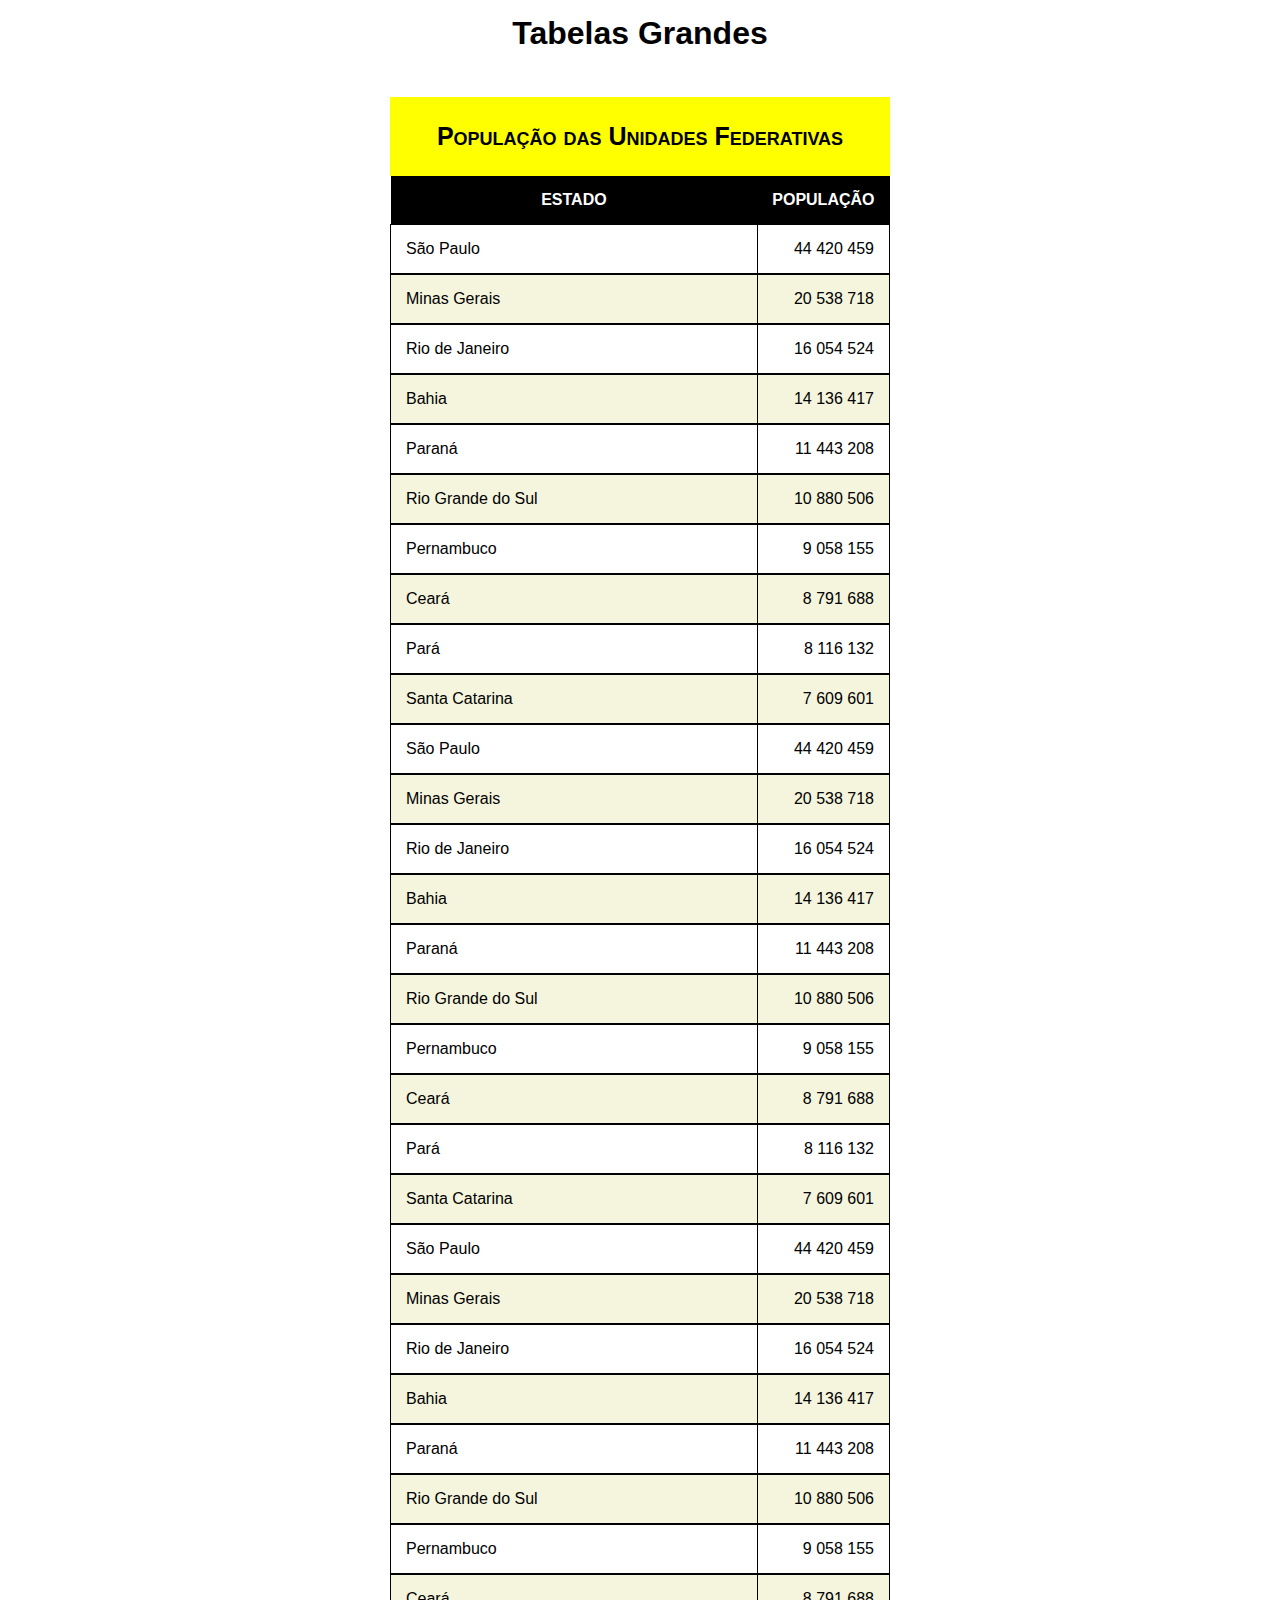
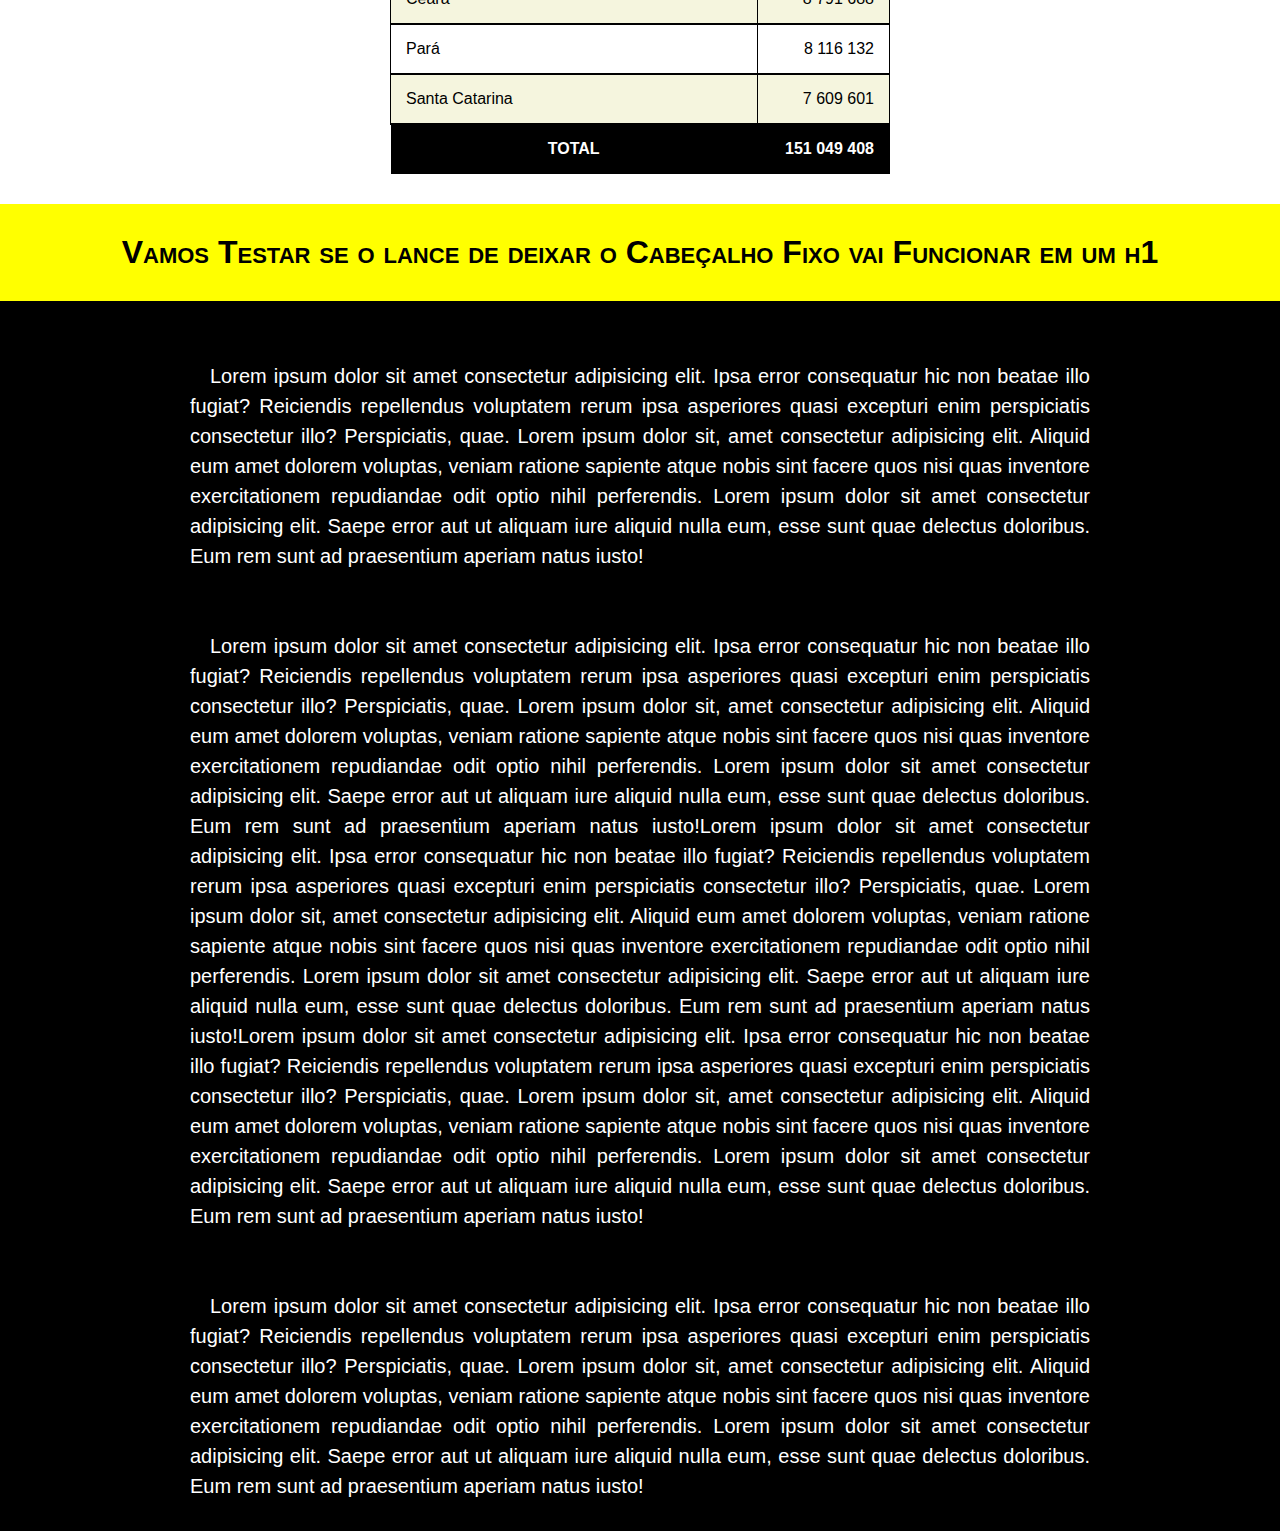
==== index.html @ c560926e "indez e css" ====
<!DOCTYPE html>
<html lang="pt-br">
<head>
    <meta charset="UTF-8">
    <meta name="viewport" content="width=device-width, initial-scale=1.0">
    <title>Tablelas</title>
    <style>

        *{
            font-family: Arial, Helvetica, sans-serif;
            margin: auto;
        }

        section#tabela{
            background-image: url(https://s2.glbimg.com/WSPZY3XuAwvqcjfoocb9rmA-zh0=/620x300/e.glbimg.com/og/ed/f/original/2019/06/26/populalcao.jpg);
            background-size: cover;
            background-attachment: fixed;
            padding-bottom: 30px;
        }

        section#h1fixo{
            background-color: black;
            color: white;
            position: relative;
        }

        section#h1fixo > h1{
            background-color: yellow;
            color: black;
            padding: 30px;
            position: sticky;
            top: 0px;
            font-variant: small-caps;
        }

        h1{
            text-align:center;
            padding: 15px;
            background-color: white;
            margin-bottom: 30px;
        }

        table{
            width: 500px;
            border-collapse: collapse;
            position: relative;
        
        }

        caption{
            background-color: yellow;
            color:black;
            font-size: 25px;
            text-align: center;
            padding: 25px;
            font-weight: bold;
            font-variant: small-caps;
        }

        thead > tr >th{
            position: sticky;
            top: -1px;
            background-color: black;
        }

        th, tfoot{
            width: 600px;
            border-collapse: collapse;
            background-color: black;
            color: white;
            font-weight: bold;
            text-transform:uppercase;
            padding: 15px;
        }

        /* tbody > tr:nth-child(odd) Impar
                               (even) Par
           tbody > tr:nth-child(2n) de 2 em 2
                               (3n) de 3 em 3 ...etc
        */

        /* COMENTÁRIO EM CSS */
 
        tbody > tr:nth-child(even) {
            background-color: rgba(245, 245, 220, 0.958);
            border-top: 2px solid;
            border-bottom: 2px solid;
        }

        tbody > tr:nth-child(odd){
            background-color: rgba(255, 255, 255, 0.949);
        }

        td{
            border: 1px solid black;
            padding: 15px;
        }
 
        .number{
            text-align: right;
            width: 10%;
        }

        p{
            font-size: 20px;
            width: 900px;
            line-height: 1.5em;
            padding: 30px 0;
            text-align: justify;
            text-indent: 20px;
        }
    
    </style>

</head>

<body>

    <section id="tabela">
        <h1>Tabelas Grandes</h1>
        <table>
            <!--COMENTÁRIO EM HTML-->
            <caption> População das Unidades Federativas</caption> <!--Legenda da table e a primeira da hierarquia-->
            <thead>
                <tr>
                    <th>Estado</th>
                    <th>População</th>
                </tr>
            </thead>
        
            <tbody>
                <tr>
                    <td>São Paulo</td>
                    <td class="number">44 420 459</td>
                </tr>
        
                <tr>
                    <td>Minas Gerais</td>
                    <td class="number">20 538 718</td>
                </tr>
                <tr>
                    <td>Rio de Janeiro</td>
                    <td class="number">16 054 524</td>
                </tr>
                <tr>
                    <td>Bahia</td>
                    <td class="number">14 136 417</td>
                </tr>
        
                <tr>
                    <td>Paraná</td>
                    <td class="number">11 443 208</td>
                </tr>
        
                <tr>
                    <td>Rio Grande do Sul</td>
                    <td class="number">10 880 506</td>
                </tr>
        
                <tr>
                    <td>Pernambuco</td>
                    <td class="number">9 058 155	</td>
                </tr>
                <tr>
                    <td>Ceará</td>
                    <td class="number">8 791 688</td>
                </tr>
                <tr>
                    <td>Pará</td>
                    <td class="number">8 116 132</td>
                </tr>
                <tr>
                    <td>Santa Catarina</td>
                    <td class="number">7 609 601</td>
                </tr>
                <tr>
                    <td>São Paulo</td>
                    <td class="number">44 420 459</td>
                </tr>
        
                <tr>
                    <td>Minas Gerais</td>
                    <td class="number">20 538 718</td>
                </tr>
                <tr>
                    <td>Rio de Janeiro</td>
                    <td class="number">16 054 524</td>
                </tr>
                <tr>
                    <td>Bahia</td>
                    <td class="number">14 136 417</td>
                </tr>
        
                <tr>
                    <td>Paraná</td>
                    <td class="number">11 443 208</td>
                </tr>
        
                <tr>
                    <td>Rio Grande do Sul</td>
                    <td class="number">10 880 506</td>
                </tr>
        
                <tr>
                    <td>Pernambuco</td>
                    <td class="number">9 058 155	</td>
                </tr>
                <tr>
                    <td>Ceará</td>
                    <td class="number">8 791 688</td>
                </tr>
                <tr>
                    <td>Pará</td>
                    <td class="number">8 116 132</td>
                </tr>
                <tr>
                    <td>Santa Catarina</td>
                    <td class="number">7 609 601</td>
                </tr>
                <tr>
                    <td>São Paulo</td>
                    <td class="number">44 420 459</td>
                </tr>
        
                <tr>
                    <td>Minas Gerais</td>
                    <td class="number">20 538 718</td>
                </tr>
                <tr>
                    <td>Rio de Janeiro</td>
                    <td class="number">16 054 524</td>
                </tr>
                <tr>
                    <td>Bahia</td>
                    <td class="number">14 136 417</td>
                </tr>
        
                <tr>
                    <td>Paraná</td>
                    <td class="number">11 443 208</td>
                </tr>
        
                <tr>
                    <td>Rio Grande do Sul</td>
                    <td class="number">10 880 506</td>
                </tr>
        
                <tr>
                    <td>Pernambuco</td>
                    <td class="number">9 058 155	</td>
                </tr>
                <tr>
                    <td>Ceará</td>
                    <td class="number">8 791 688</td>
                </tr>
                <tr>
                    <td>Pará</td>
                    <td class="number">8 116 132</td>
                </tr>
                <tr>
                    <td>Santa Catarina</td>
                    <td class="number">7 609 601</td>
                </tr>
        
            </tbody>
            <tfoot>
                <tr>
                    <th>Total</th>
                    <td class="number">151 049 408</td>
                </tr>
            </tfoot>
            <!--
                <tr> Linha da taabela
                    <td> Dado da tabela</td>
                    <td>A1</td>
                    <td>B1</td>
                    <td>C1</td>
                    <td>D1</td>
            -->
        
        </table>
    </section>

    <section id="h1fixo">

        <h1>Vamos Testar se o lance de deixar o Cabeçalho Fixo vai Funcionar em um h1</h1>

        <p>Lorem ipsum dolor sit amet consectetur adipisicing elit. Ipsa error consequatur hic non beatae illo fugiat? Reiciendis repellendus voluptatem rerum ipsa asperiores quasi excepturi enim perspiciatis consectetur illo? Perspiciatis, quae. Lorem ipsum dolor sit, amet consectetur adipisicing elit. Aliquid eum amet dolorem voluptas, veniam ratione sapiente atque nobis sint facere quos nisi quas inventore exercitationem repudiandae odit optio nihil perferendis. Lorem ipsum dolor sit amet consectetur adipisicing elit. Saepe error aut ut aliquam iure aliquid nulla eum, esse sunt quae delectus doloribus. Eum rem sunt ad praesentium aperiam natus iusto!</p>
        <p>Lorem ipsum dolor sit amet consectetur adipisicing elit. Ipsa error consequatur hic non beatae illo fugiat? Reiciendis repellendus voluptatem rerum ipsa asperiores quasi excepturi enim perspiciatis consectetur illo? Perspiciatis, quae. Lorem ipsum dolor sit, amet consectetur adipisicing elit. Aliquid eum amet dolorem voluptas, veniam ratione sapiente atque nobis sint facere quos nisi quas inventore exercitationem repudiandae odit optio nihil perferendis. Lorem ipsum dolor sit amet consectetur adipisicing elit. Saepe error aut ut aliquam iure aliquid nulla eum, esse sunt quae delectus doloribus. Eum rem sunt ad praesentium aperiam natus iusto!Lorem ipsum dolor sit amet consectetur adipisicing elit. Ipsa error consequatur hic non beatae illo fugiat? Reiciendis repellendus voluptatem rerum ipsa asperiores quasi excepturi enim perspiciatis consectetur illo? Perspiciatis, quae. Lorem ipsum dolor sit, amet consectetur adipisicing elit. Aliquid eum amet dolorem voluptas, veniam ratione sapiente atque nobis sint facere quos nisi quas inventore exercitationem repudiandae odit optio nihil perferendis. Lorem ipsum dolor sit amet consectetur adipisicing elit. Saepe error aut ut aliquam iure aliquid nulla eum, esse sunt quae delectus doloribus. Eum rem sunt ad praesentium aperiam natus iusto!Lorem ipsum dolor sit amet consectetur adipisicing elit. Ipsa error consequatur hic non beatae illo fugiat? Reiciendis repellendus voluptatem rerum ipsa asperiores quasi excepturi enim perspiciatis consectetur illo? Perspiciatis, quae. Lorem ipsum dolor sit, amet consectetur adipisicing elit. Aliquid eum amet dolorem voluptas, veniam ratione sapiente atque nobis sint facere quos nisi quas inventore exercitationem repudiandae odit optio nihil perferendis. Lorem ipsum dolor sit amet consectetur adipisicing elit. Saepe error aut ut aliquam iure aliquid nulla eum, esse sunt quae delectus doloribus. Eum rem sunt ad praesentium aperiam natus iusto!</p>
        <p>Lorem ipsum dolor sit amet consectetur adipisicing elit. Ipsa error consequatur hic non beatae illo fugiat? Reiciendis repellendus voluptatem rerum ipsa asperiores quasi excepturi enim perspiciatis consectetur illo? Perspiciatis, quae. Lorem ipsum dolor sit, amet consectetur adipisicing elit. Aliquid eum amet dolorem voluptas, veniam ratione sapiente atque nobis sint facere quos nisi quas inventore exercitationem repudiandae odit optio nihil perferendis. Lorem ipsum dolor sit amet consectetur adipisicing elit. Saepe error aut ut aliquam iure aliquid nulla eum, esse sunt quae delectus doloribus. Eum rem sunt ad praesentium aperiam natus iusto!</p>
    </section>
    
</body>
</html>
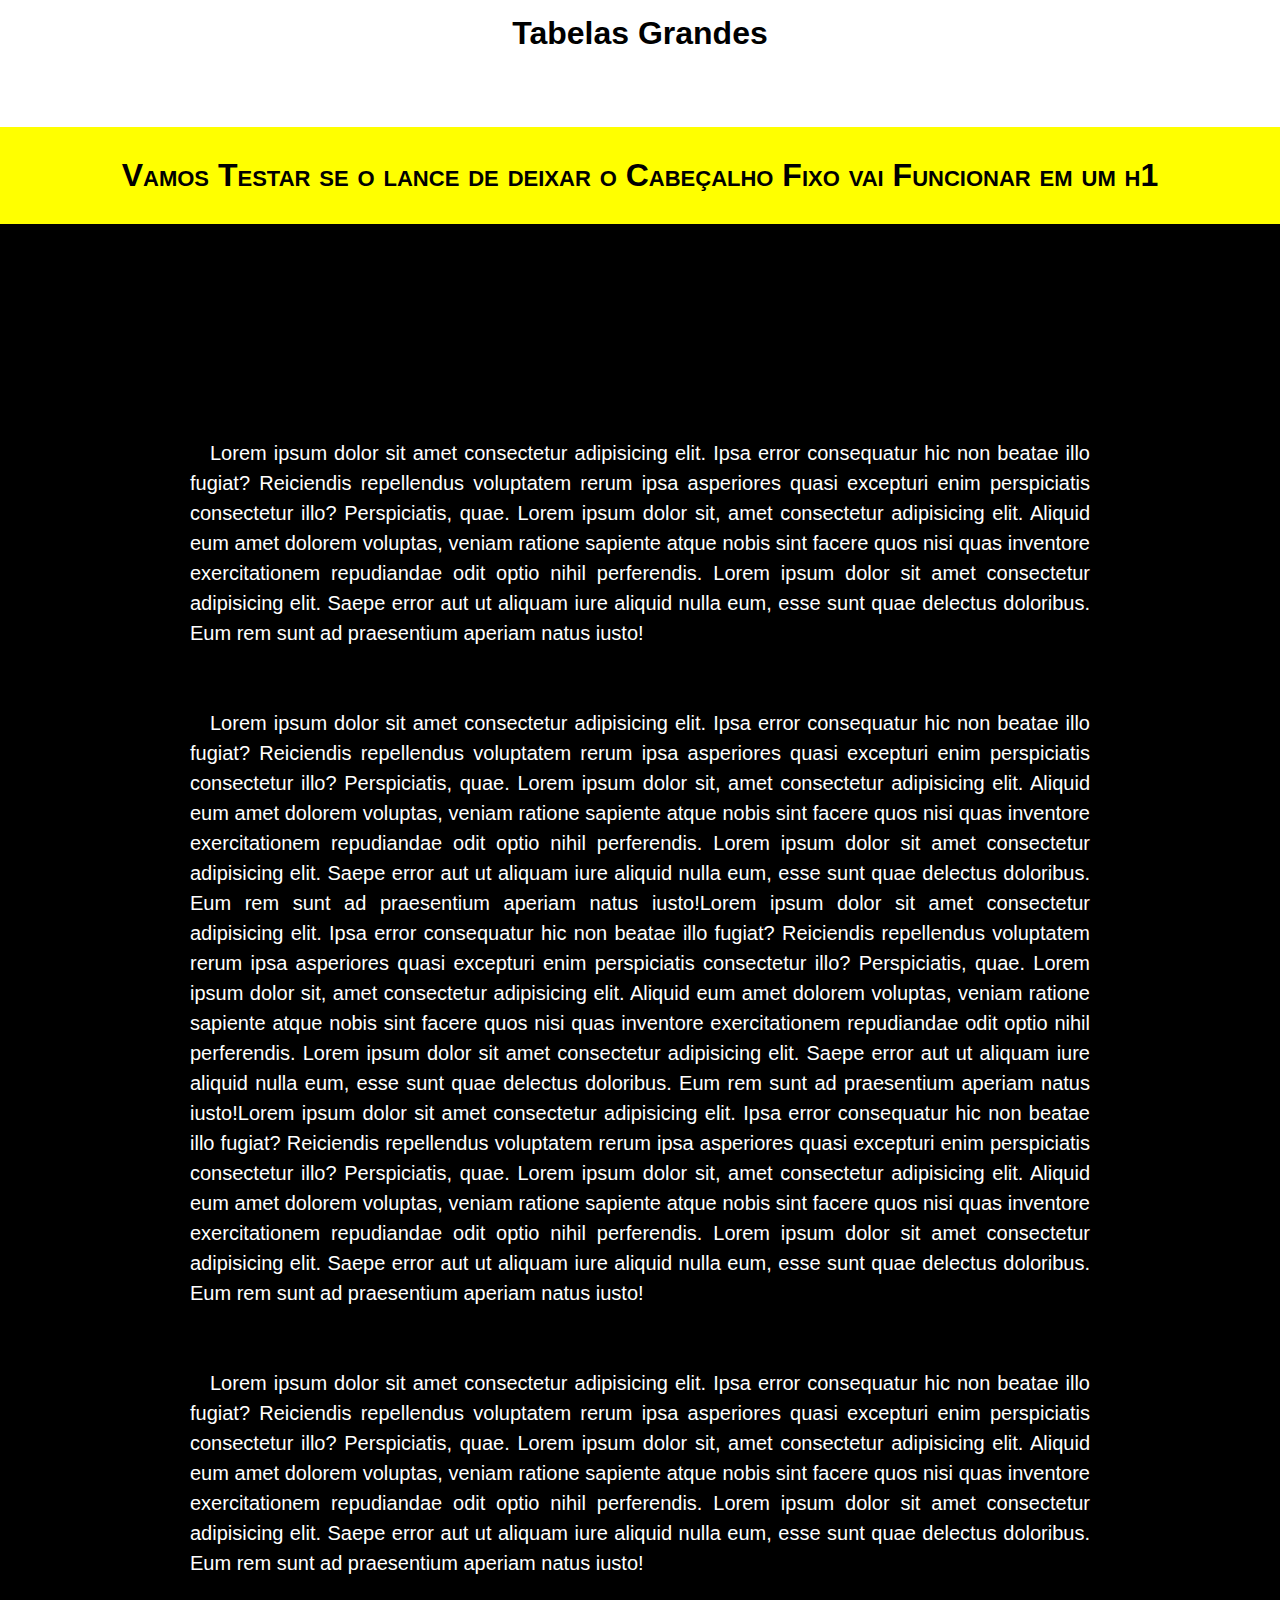
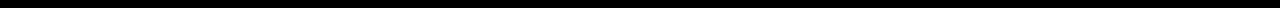
==== commit a988c3d3: "Colocando a tabela no Iframe" ====
--- a/index.html
+++ b/index.html
@@ -118,172 +118,14 @@
 
     <section id="tabela">
         <h1>Tabelas Grandes</h1>
-        <table>
-            <!--COMENTÁRIO EM HTML-->
-            <caption> População das Unidades Federativas</caption> <!--Legenda da table e a primeira da hierarquia-->
-            <thead>
-                <tr>
-                    <th>Estado</th>
-                    <th>População</th>
-                </tr>
-            </thead>
         
-            <tbody>
-                <tr>
-                    <td>São Paulo</td>
-                    <td class="number">44 420 459</td>
-                </tr>
-        
-                <tr>
-                    <td>Minas Gerais</td>
-                    <td class="number">20 538 718</td>
-                </tr>
-                <tr>
-                    <td>Rio de Janeiro</td>
-                    <td class="number">16 054 524</td>
-                </tr>
-                <tr>
-                    <td>Bahia</td>
-                    <td class="number">14 136 417</td>
-                </tr>
-        
-                <tr>
-                    <td>Paraná</td>
-                    <td class="number">11 443 208</td>
-                </tr>
-        
-                <tr>
-                    <td>Rio Grande do Sul</td>
-                    <td class="number">10 880 506</td>
-                </tr>
-        
-                <tr>
-                    <td>Pernambuco</td>
-                    <td class="number">9 058 155	</td>
-                </tr>
-                <tr>
-                    <td>Ceará</td>
-                    <td class="number">8 791 688</td>
-                </tr>
-                <tr>
-                    <td>Pará</td>
-                    <td class="number">8 116 132</td>
-                </tr>
-                <tr>
-                    <td>Santa Catarina</td>
-                    <td class="number">7 609 601</td>
-                </tr>
-                <tr>
-                    <td>São Paulo</td>
-                    <td class="number">44 420 459</td>
-                </tr>
-        
-                <tr>
-                    <td>Minas Gerais</td>
-                    <td class="number">20 538 718</td>
-                </tr>
-                <tr>
-                    <td>Rio de Janeiro</td>
-                    <td class="number">16 054 524</td>
-                </tr>
-                <tr>
-                    <td>Bahia</td>
-                    <td class="number">14 136 417</td>
-                </tr>
-        
-                <tr>
-                    <td>Paraná</td>
-                    <td class="number">11 443 208</td>
-                </tr>
-        
-                <tr>
-                    <td>Rio Grande do Sul</td>
-                    <td class="number">10 880 506</td>
-                </tr>
-        
-                <tr>
-                    <td>Pernambuco</td>
-                    <td class="number">9 058 155	</td>
-                </tr>
-                <tr>
-                    <td>Ceará</td>
-                    <td class="number">8 791 688</td>
-                </tr>
-                <tr>
-                    <td>Pará</td>
-                    <td class="number">8 116 132</td>
-                </tr>
-                <tr>
-                    <td>Santa Catarina</td>
-                    <td class="number">7 609 601</td>
-                </tr>
-                <tr>
-                    <td>São Paulo</td>
-                    <td class="number">44 420 459</td>
-                </tr>
-        
-                <tr>
-                    <td>Minas Gerais</td>
-                    <td class="number">20 538 718</td>
-                </tr>
-                <tr>
-                    <td>Rio de Janeiro</td>
-                    <td class="number">16 054 524</td>
-                </tr>
-                <tr>
-                    <td>Bahia</td>
-                    <td class="number">14 136 417</td>
-                </tr>
-        
-                <tr>
-                    <td>Paraná</td>
-                    <td class="number">11 443 208</td>
-                </tr>
-        
-                <tr>
-                    <td>Rio Grande do Sul</td>
-                    <td class="number">10 880 506</td>
-                </tr>
-        
-                <tr>
-                    <td>Pernambuco</td>
-                    <td class="number">9 058 155	</td>
-                </tr>
-                <tr>
-                    <td>Ceará</td>
-                    <td class="number">8 791 688</td>
-                </tr>
-                <tr>
-                    <td>Pará</td>
-                    <td class="number">8 116 132</td>
-                </tr>
-                <tr>
-                    <td>Santa Catarina</td>
-                    <td class="number">7 609 601</td>
-                </tr>
-        
-            </tbody>
-            <tfoot>
-                <tr>
-                    <th>Total</th>
-                    <td class="number">151 049 408</td>
-                </tr>
-            </tfoot>
-            <!--
-                <tr> Linha da taabela
-                    <td> Dado da tabela</td>
-                    <td>A1</td>
-                    <td>B1</td>
-                    <td>C1</td>
-                    <td>D1</td>
-            -->
-        
-        </table>
     </section>
 
     <section id="h1fixo">
 
         <h1>Vamos Testar se o lance de deixar o Cabeçalho Fixo vai Funcionar em um h1</h1>
+
+        <iframe src="tabela.html" frameborder="0"></iframe>
 
         <p>Lorem ipsum dolor sit amet consectetur adipisicing elit. Ipsa error consequatur hic non beatae illo fugiat? Reiciendis repellendus voluptatem rerum ipsa asperiores quasi excepturi enim perspiciatis consectetur illo? Perspiciatis, quae. Lorem ipsum dolor sit, amet consectetur adipisicing elit. Aliquid eum amet dolorem voluptas, veniam ratione sapiente atque nobis sint facere quos nisi quas inventore exercitationem repudiandae odit optio nihil perferendis. Lorem ipsum dolor sit amet consectetur adipisicing elit. Saepe error aut ut aliquam iure aliquid nulla eum, esse sunt quae delectus doloribus. Eum rem sunt ad praesentium aperiam natus iusto!</p>
         <p>Lorem ipsum dolor sit amet consectetur adipisicing elit. Ipsa error consequatur hic non beatae illo fugiat? Reiciendis repellendus voluptatem rerum ipsa asperiores quasi excepturi enim perspiciatis consectetur illo? Perspiciatis, quae. Lorem ipsum dolor sit, amet consectetur adipisicing elit. Aliquid eum amet dolorem voluptas, veniam ratione sapiente atque nobis sint facere quos nisi quas inventore exercitationem repudiandae odit optio nihil perferendis. Lorem ipsum dolor sit amet consectetur adipisicing elit. Saepe error aut ut aliquam iure aliquid nulla eum, esse sunt quae delectus doloribus. Eum rem sunt ad praesentium aperiam natus iusto!Lorem ipsum dolor sit amet consectetur adipisicing elit. Ipsa error consequatur hic non beatae illo fugiat? Reiciendis repellendus voluptatem rerum ipsa asperiores quasi excepturi enim perspiciatis consectetur illo? Perspiciatis, quae. Lorem ipsum dolor sit, amet consectetur adipisicing elit. Aliquid eum amet dolorem voluptas, veniam ratione sapiente atque nobis sint facere quos nisi quas inventore exercitationem repudiandae odit optio nihil perferendis. Lorem ipsum dolor sit amet consectetur adipisicing elit. Saepe error aut ut aliquam iure aliquid nulla eum, esse sunt quae delectus doloribus. Eum rem sunt ad praesentium aperiam natus iusto!Lorem ipsum dolor sit amet consectetur adipisicing elit. Ipsa error consequatur hic non beatae illo fugiat? Reiciendis repellendus voluptatem rerum ipsa asperiores quasi excepturi enim perspiciatis consectetur illo? Perspiciatis, quae. Lorem ipsum dolor sit, amet consectetur adipisicing elit. Aliquid eum amet dolorem voluptas, veniam ratione sapiente atque nobis sint facere quos nisi quas inventore exercitationem repudiandae odit optio nihil perferendis. Lorem ipsum dolor sit amet consectetur adipisicing elit. Saepe error aut ut aliquam iure aliquid nulla eum, esse sunt quae delectus doloribus. Eum rem sunt ad praesentium aperiam natus iusto!</p>
